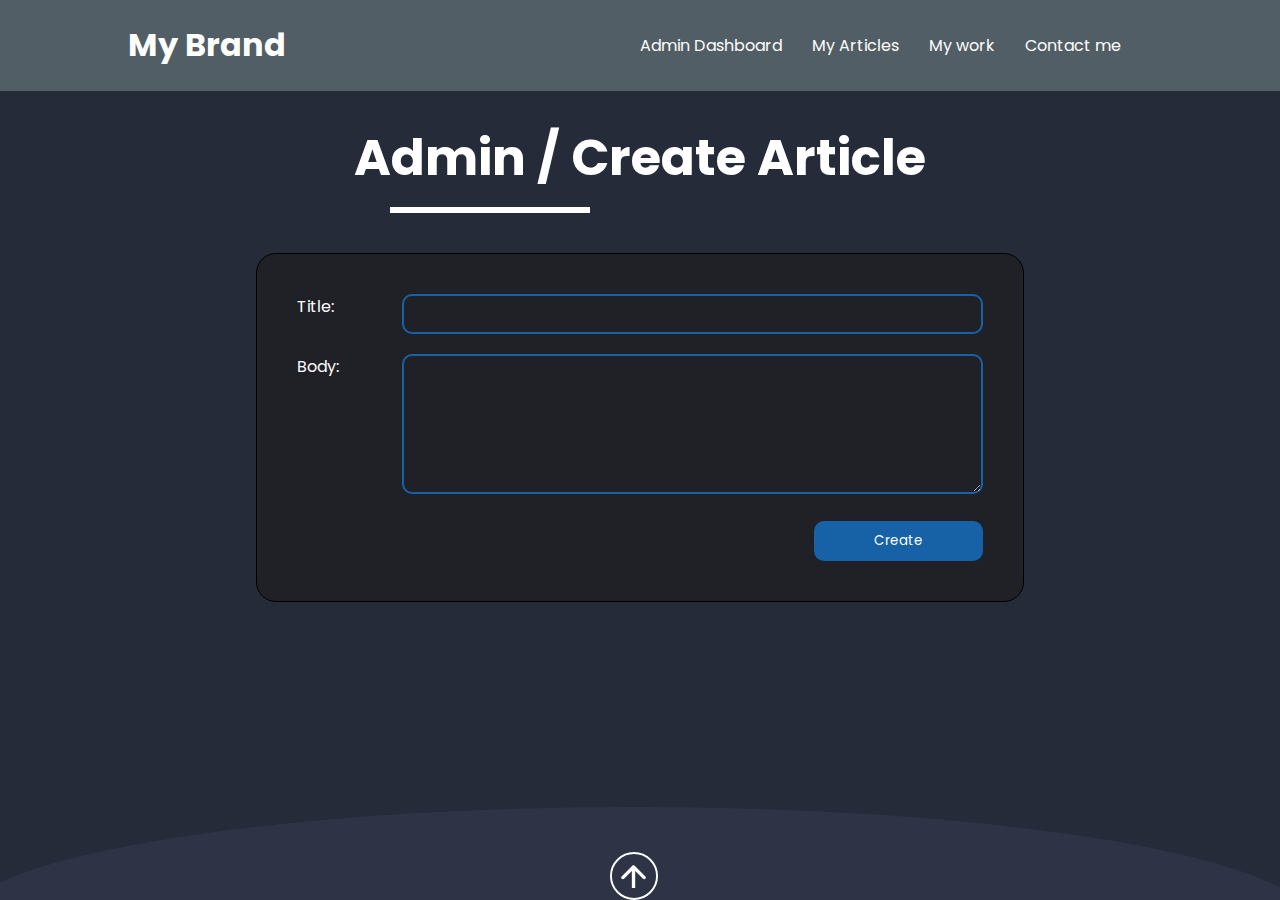
==== pages/admin_add_article.html @ e381bf79 "this adds the Admin Create Article page" ====
<!DOCTYPE html>
<html lang="en">

<head>
    <meta charset="UTF-8">
    <meta http-equiv="X-UA-Compatible" content="IE=edge">
    <meta name="viewport" content="width=device-width, initial-scale=1.0">
    <title>My Brand</title>
    <link rel="stylesheet" href="../css/style.css">
    <link rel="stylesheet" href="https://cdnjs.cloudflare.com/ajax/libs/font-awesome/4.7.0/css/font-awesome.min.css">
</head>

<body>
    <div class="main">
        <div class="navbar">
            <div class="brand-logo">
                <h1>My Brand</h1>
            </div>
            <div class="menu-list">
                <ul>
                    <li>
                        <a href="./admin_dashboard.html"> Admin Dashboard</a>
                    </li>
                    <li>
                        <a href="./blog.html">My Articles</a>
                    </li>
                    <li>
                        <a href="../index.html">My work</a>
                    </li>
                    <li>
                        <a href="../index.html">Contact me</a>
                    </li>
                </ul>
            </div>
        </div>



        <section class="page-section">
            <div class="page-section-header">
                <h1>Admin / Create Article </h1>
                <div class="hr-line"></div>
            </div>

            <div class="section-main-content">
                <div class="comment-form-widget">
                    <div class="input-wrapper">
                        <label>Title: </label>
                        <div class="comment-input-widget">
                            <input type="text" placeholder="" class="page-input">
                        </div>
                    </div>
                    <div class="input-wrapper">
                        <label>Body:  </label>
                        <div class="comment-input-widget">
                            <textarea class="comment-input" name="" placeholder=""></textarea>
                        </div>
                    </div>


                    <div class="comment-form-option">
                        <button class="btn-send">Create</button>
                    </div>

                </div>
            </div>



            <footer class="copyright">
                <div class="social-medial-widget">
                    <button class="btn-direction">
                     <a href="./admin_add_article.html"><img src="../assets/icons/allow-up.svg"></a> 
                </button>
                    <div class="social-medial-links">
                        <a href="http://">
                            <span class="fa fa-facebook"></span>
                        </a>
                        <a href="http://">
                            <span class="fa fa-reddit-alien"></span>
                        </a>
                        <a href="http://">
                            <span class="fa fa-google"></span>
                        </a>
                        <a href="http://">
                            <span class="fa fa-youtube"></span>
                        </a>
                        <a href="http://">
                            <span class="fa fa-linkedin"></span>
                        </a>


                    </div>
                </div>
                <div class="copyright-content">
                    My Brand © 2022, Emmanuel Nkurunziza : ewink.01@gmail.com
                </div>

            </footer>
        </section>
    </div>

</body>

</html>
---- css/style.css ----
@import url('https://fonts.googleapis.com/css2?family=Poppins:wght@100;200;300;400;500;600;700;800;900&display=swap');
* {
    font-family: 'Poppins', sans-serif;
}

body {
    padding: 0px;
    margin: 0px;
}

.main {
    padding-top: 80px;
    background: #252B38;
    overflow-x: hidden;
    position: fixed;
    left: 0px;
    right: 0px;
    top: 0px;
    bottom: 0px;
    overflow-y: auto;
}

.navbar {
    background: #525E65;
    display: flex;
    justify-content: space-between;
    align-items: center;
    padding-left: 10%;
    width: 100%;
    position: fixed;
    left: 0px;
    right: 0px;
    top: 0px;
    z-index: 999;
}

.brand-logo h1 {
    color: #fff;
}

.menu-list {
    width: 60%;
}

.menu-list ul {
    list-style: none;
    display: flex;
    align-items: center;
    padding-left: 0px;
    margin-right: 20%;
}

.menu-list ul li {
    margin-right: 30px;
}

.menu-list ul li a {
    color: #fff;
    text-decoration: none;
}

.page-section {
    display: flex;
    flex-direction: column;
    min-height: 90vh;
    align-items: center;
    justify-content: space-between;
    position: relative;
    width: 100%;
}

.my-intro {
    position: absolute;
    top: -172px;
    background: #2E3445;
    left: -44px;
    right: 0px;
    border-radius: 50%;
    -webkit-border-radius: 50%;
    -moz-border-radius: 50%;
    -ms-border-radius: 50%;
    -o-border-radius: 50%;
    height: 333px;
    width: 106%;
    display: flex;
    align-items: center;
    justify-content: center;
}

.my-intro .name {
    color: #fff;
    position: relative;
    top: 88px;
    font-size: 44px;
}

.profile-image {
    margin-top: 200px;
}

.profile-image img {
    width: 250px;
}

.description {
    text-align: center;
    color: #fff;
    font-size: 30px;
}

.section-option {
    display: flex;
    flex-direction: column;
    align-items: center;
}

.section-option label {
    color: #fff;
    font-size: 17px;
    margin-bottom: 10px;
}

.btn-direction {
    background: transparent;
    border: none;
    height: 60px;
    width: 60px;
}

.btn-direction img {
    width: 100%;
}

.page-section-header {
    padding-top: 30px;
    display: flex;
    flex-direction: column;
    justify-content: center;
    align-items: center;
}

.section-option {
    margin-bottom: 40px;
}

.page-section-header h1 {
    color: #fff;
    margin-bottom: 11px;
    margin-top: 10px;
    font-size: 50px;
}

.hr-line {
    border-bottom: 6px solid #fff;
    position: relative;
    left: -150px;
    width: 200px;
}

.section-main-content .about-me {
    color: #fff;
    text-align: center;
    font-size: 30px;
    line-height: 50px;
}

.section-main-content .blog-into {
    color: #fff;
    text-align: center;
    font-size: 30px;
    line-height: 50px;
}

.section-sub-content {
    color: #fff;
    text-align: center;
    font-size: 25px;
    display: flex;
    align-items: center;
}

.blog-widget {
    display: grid;
    grid-template-columns: 32% 32% 32%;
    grid-gap: 20px;
    margin-top: 40px;
    margin-bottom: 40px;
}

.blog-widget .blog-item img {
    width: 100%;
    height: 230px;
    object-fit: cover;
}

.blog-widget .blog-item h3 {
    color: #fff;
}

.contact-form-widget {
    display: block;
    margin: 80px auto;
    width: 400px;
    background: #202027;
    border: 1px solid #000000;
    box-sizing: border-box;
    border-radius: 20px;
    padding: 40px;
    position: relative;
}

.input-widget {
    display: flex;
    flex-direction: column;
    margin-bottom: 20px;
}

.input-widget label {
    color: #fff;
}

.input-widget input {
    border: 2px solid #1762A7;
    box-sizing: border-box;
    border-radius: 10px;
    background: transparent;
    height: 40px;
}

.form-option .btn-send {
    width: 100%;
    color: #fff;
    background: #1762A7;
    border-radius: 10px;
    border: none;
    height: 40px;
}

.social-medial-widget {
    position: absolute;
    bottom: 2px;
    background: #2E3445;
    left: -44px;
    right: 0px;
    border-radius: 50%;
    -webkit-border-radius: 50%;
    -moz-border-radius: 50%;
    -ms-border-radius: 50%;
    -o-border-radius: 50%;
    height: 233px;
    width: 106%;
    display: flex;
    align-items: center;
    justify-content: center;
    flex-direction: column;
}

.social-medial-widget .social-medial-links {
    margin-bottom: 60px;
}

.social-medial-links {
    display: flex;
}

.social-medial-links a {
    text-decoration: none;
    background: rgb(182, 182, 182);
    color: #252B38;
    border-radius: 50%;
    -webkit-border-radius: 50%;
    -moz-border-radius: 50%;
    -ms-border-radius: 50%;
    -o-border-radius: 50%;
    height: 30px;
    width: 30px;
    display: block;
    margin-right: 20px;
    display: flex;
    align-items: center;
    justify-content: center;
}

.page-section .copyright {
    width: 100%;
    height: 400px;
    color: #fff;
    display: flex;
    flex-direction: column;
    justify-content: flex-end;
    align-items: center;
    position: relative;
    overflow: hidden;
}

.copyright {
    width: 100%;
    color: #fff;
    display: flex;
    flex-direction: column;
    justify-content: flex-end;
    align-items: center;
    position: relative;
}

.copyright-content {
    background: #525E65;
    width: 100%;
    height: 80px;
    z-index: 99;
    display: flex;
    justify-content: center;
    align-items: center;
    margin-top: 15px;
}

 


.blog-list {
    width: 100%;
    display: flex;
    flex-direction: column;
    align-items: center;
    margin-top: 30px;
}

.article-item {
    width: 80%;
    padding: 10px 30px;
    border: 1px solid #fff;
    background: #525E65;
    margin-bottom: 20px;
}

.article-header {
    border-bottom: 1px solid rgb(187, 187, 187);
    color: #fff;
    padding: 8px;
    padding-left: 200px;
    font-weight: 800;
    margin-bottom: 20px;
}

.article-body {
    color: #fff;
    margin-bottom: 20px;
}

.article-footer {
    display: flex;
    justify-content: space-between;
}

.btn-like {
    background: transparent;
    color: #fff;
    border: none;
}

.btn-readmore {
    background: #fff;
    border-radius: 5px;
    -webkit-border-radius: 5px;
    -moz-border-radius: 5px;
    -ms-border-radius: 5px;
    -o-border-radius: 5px;
    border: none;
    padding: 4px 10px;
}

   


.article-title {
    font-size: 20px;
    color: #fff;
}

.blog-content {
    color: #fff;
    margin: 100px 15%;
}

.blog-option {
    margin: 0px 15%;
    display: flex;
    align-items: center;
    justify-content: space-between;
    margin-bottom: 40px;
}

.left-option {
    display: flex;
    align-items: center;
    color: #fff;
}

.right-option {
    display: flex;
    align-items: center;
    color: #fff;
}

.section-main-content {
    width: 100%;
    justify-content: center;
    display: flex;
}

.comment-form-widget {
    background: #202027;
    border: 1px solid #000000;
    box-sizing: border-box;
    border-radius: 20px;
    width: 60%;
    padding: 40px;
    margin-top: 40px;
    margin-bottom: 40px;
}

.comment-input-widget {
    margin-bottom: 20px;
    width: 100%;
}

.comment-input-widget input {
    border: 2px solid #1762A7;
    box-sizing: border-box;
    border-radius: 10px;
    background: transparent;
    width: 100%;
    height: 40px;
    padding-left: 10px;
    color: #fff;
}

.comment-input-widget textarea {
    border: 2px solid #1762A7;
    box-sizing: border-box;
    border-radius: 10px;
    background: transparent;
    width: 100%;
    height: 40px;
    height: 140px;
    padding-left: 10px;
    color: #fff;
}

.comment-form-option {
    display: flex;
    justify-content: flex-end;
}

.comment-form-option .btn-send {
    color: #fff;
    background: #1762A7;
    border-radius: 10px;
    border: none;
    padding: 10px 60px;
}

.comment-list {
    display: flex;
    flex-direction: column;
}

.comment-item {
    margin-bottom: 20px;
    background: #202027;
    border: 1px solid #000000;
    padding: 20px;
}

.comment {
    color: #fff;
}

.comment .commenter-name {
    color: #1762A7;
}




.blog-item-wrapper {
    display: flex;
    align-items: center;
}

.blog-item-option {
    display: flex;
    flex-direction: column;
    padding-left: 20px;
}

.blog-item-option .btn-edit {
    margin-bottom: 20px;
    background: #FFFFFF;
    border: 1px solid #FFFFFF;
    box-sizing: border-box;
    border-radius: 10px;
}

.blog-item-option .btn-delete {
    background: #FF4A4A;
    border: 1px solid #FFFFFF;
    box-sizing: border-box;
    border-radius: 10px;
}

.page-section .comment-list {
    margin-top: 40px;
}

.reply-widget {
    display: flex;
    flex-direction: column;
    margin-top: 30px;
}

.reply-widget textarea {
    height: 100px;
    padding: 20px;
}

.reply-widget .btn-reply,
.right-option .btn-reply {
    height: 40px;
    background: #1762A7;
    border-radius: 10px;
    margin-top: 10px;
    border: none;
    color: #fff;
}



.input-wrapper {
    display: flex;
}

.input-wrapper label {
    margin-right: 20px;
    width: 100px;
    color: #fff;
}
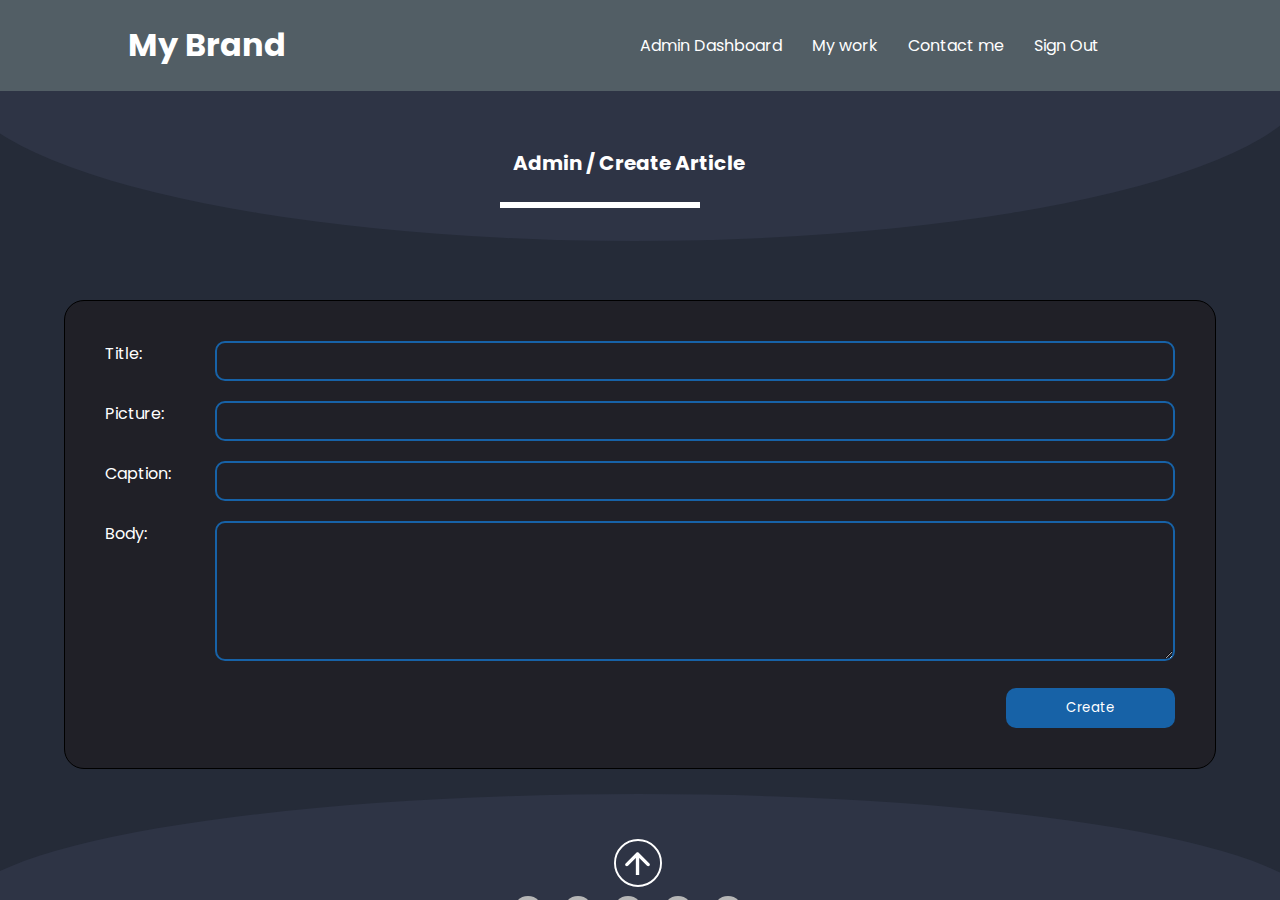
==== commit abc8f141: "Fixes responsiveness to all the pages of the UI" ====
--- a/pages/admin_add_article.html
+++ b/pages/admin_add_article.html
@@ -12,24 +12,26 @@
 
 <body>
     <div class="main">
-        <div class="navbar">
+        <div class="navbar" id="My-brand">
             <div class="brand-logo">
-                <h1>My Brand</h1>
+                <h1> My Brand</h1>
             </div>
             <div class="menu-list">
                 <ul>
-                    <li>
-                        <a href="./admin_dashboard.html"> Admin Dashboard</a>
-                    </li>
-                    <li>
-                        <a href="./blog.html">My Articles</a>
-                    </li>
-                    <li>
-                        <a href="../index.html">My work</a>
-                    </li>
-                    <li>
-                        <a href="../index.html">Contact me</a>
-                    </li>
+                    <li><a href="./admin_dashboard.html">Admin Dashboard</a></li>
+                    <li><a href="../index.html#My-work">My work</a></li>
+                    <li><a href="../index.html#Contact-me">Contact me</a></li>
+                    <li><a href="./admin_login.html">Sign Out</a></li>
+                </ul>
+            </div>
+            <div class="menu-list-mobile hidden">
+                <input class="menu-btn" type="checkbox" id="menu-btn" />
+                <label class="menu-icon" for="menu-btn"><span class="nav-icon"></span></label>
+                <ul class="menu">
+                    <li><a href="./admin_dashboard.html">Admin Dashboard</a></li>
+                    <li><a href="../index.html#My-work">My work</a></li>
+                    <li><a href="../index.html#Contact-me">Contact me</a></li>
+                    <li><a href="./admin_login.html">Sign Out</a></li>
                 </ul>
             </div>
         </div>
@@ -37,18 +39,30 @@
 
 
         <section class="page-section">
-            <div class="page-section-header">
-                <h1>Admin / Create Article </h1>
-                <div class="hr-line"></div>
+            <div class="my-intro">
+                <h1 class="name-logIn">Admin / Create Article</h1>
+                <div class="hr-line-logIn"></div>
             </div>
 
-            <div class="section-main-content">
+            <div class="section-main-content-edit">
                 <div class="comment-form-widget">
                     <div class="input-wrapper">
                         <label>Title: </label>
                         <div class="comment-input-widget">
                             <input type="text" placeholder="" class="page-input">
                         </div>
+                    </div>
+                    <div class="input-wrapper">
+                        <label>Picture: </label>
+                        <div class="comment-input-widget">
+                            <input type="text" placeholder="" class="page-input">
+                        </div>
+                    </div>
+                    <div class="input-wrapper">
+                        <label>Caption: </label>
+                        <div class="comment-input-widget">
+                            <input type="text" placeholder="" class="page-input">
+                        </div> 
                     </div>
                     <div class="input-wrapper">
                         <label>Body:  </label>
--- a/css/style.css
+++ b/css/style.css
@@ -38,10 +38,21 @@
     color: #fff;
 }
 
+@media (max-width:600px) {
+    .brand-logo h1 {
+        font-size: 25px;
+    }
+}
+
 .menu-list {
     width: 60%;
 }
 
+.menu-list-mobile {
+    width: 50%;
+
+}
+
 .menu-list ul {
     list-style: none;
     display: flex;
@@ -59,7 +70,110 @@
     text-decoration: none;
 }
 
+
+
+.hidden {
+    display: none;
+}
+
+.menu-list-mobile {
+    padding-top: 10px;
+}
+
+.menu-list-mobile ul {
+    margin: 0;
+    padding: 0;
+    list-style: none;
+    overflow: hidden; 
+    background-color: #525E65;
+}
+
+.menu-list-mobile ul a {
+    display: block;
+    text-decoration: none;
+    color:#fff
+}
+    
+.menu-list-mobile .menu {
+    clear: both;
+    max-height:0;
+    transition: max-height .2s ease-out;
+}
+
+.menu-list-mobile .menu-icon {
+    padding: 28px 20px;
+    position: relative;
+    cursor: pointer; 
+}
+
+.menu-list-mobile .menu-icon .nav-icon {
+    background: #fff; 
+    display: block;
+    height: 2px;
+    width:18px;
+    position: relative;
+    transition: all .2s ease-out;
+}
+
+.menu-list-mobile .menu-icon .nav-icon:before {
+    background: #fff;
+    content: "";
+    display: block;
+    height: 100%;
+    width: 100%;
+    position: absolute;
+    top:5px;
+    transition: all .2s ease-out;
+}
+
+.menu-list-mobile .menu-icon .nav-icon:after {
+    background: #fff;
+    content: "";
+    display: block;
+    height: 100%;
+    width: 100%;
+    position: absolute;
+    top:-5px;
+    transition: all .2s ease-out;
+}
+
+
+.menu-list-mobile .menu-btn {
+    display: none;
+}
+
+.menu-list-mobile .menu-btn:checked ~ .menu {
+     max-height: 250px;
+ }
+
+.menu-list-mobile .menu-btn:checked ~ .menu-icon .nav-icon {
+    background: transparent;
+ }
+
+ .menu-list-mobile .menu-btn:checked ~ .menu-icon .nav-icon:before {
+     transform: rotate(-45deg);
+     top: 0;
+}
+
+.menu-list-mobile .menu-btn:checked ~ .menu-icon .nav-icon:after {
+    transform: rotate(45deg);
+    top: 0;
+}
+
+
+@media (max-width:930px) {
+    .menu-list {
+        display: none;
+    }
+    .hidden {
+        display: block;
+    }
+}
+
+
+
 .page-section {
+    color: #fff;
     display: flex;
     flex-direction: column;
     min-height: 90vh;
@@ -87,6 +201,21 @@
     justify-content: center;
 }
 
+
+@media (max-width:930px) {
+    .my-intro {
+        top: -140px;
+        left: -20px;
+    }
+}
+
+@media (max-width:600px) {
+    .my-intro {
+        left: -10px;
+    }
+}
+
+
 .my-intro .name {
     color: #fff;
     position: relative;
@@ -94,6 +223,22 @@
     font-size: 44px;
 }
 
+
+@media (max-width:930px) {
+    .my-intro .name {
+        top: 100px;
+    }
+}
+
+@media (max-width:600px) {
+    
+    .my-intro .name {
+        top: 80px;
+        font-size: 25px;
+    }     
+}
+
+
 .profile-image {
     margin-top: 200px;
 }
@@ -101,6 +246,15 @@
 .profile-image img {
     width: 250px;
 }
+
+
+@media (max-width:600px) {
+    
+    .profile-image img {
+        width: 200px;
+    }     
+}
+
 
 .description {
     text-align: center;
@@ -131,12 +285,22 @@
     width: 100%;
 }
 
-.page-section-header {
+.page-section-header,
+.page-section-header-dashboard {
     padding-top: 30px;
     display: flex;
     flex-direction: column;
     justify-content: center;
     align-items: center;
+}
+
+
+
+@media (max-width:600px) {
+    .page-section-header-dashboard {
+        margin-left: 20px;
+    }
+
 }
 
 .section-option {
@@ -150,13 +314,27 @@
     font-size: 50px;
 }
 
-.hr-line {
+.hr-line,
+.hr-line-dashboard {
     border-bottom: 6px solid #fff;
     position: relative;
     left: -150px;
     width: 200px;
 }
 
+
+@media (max-width:930px) {
+    .page-section-header h1 {
+        font-size: 30px;
+    }
+    .hr-line {
+        border-bottom: 4px solid #fff;
+        left: -120px;
+        width: 150px;
+    }
+
+}
+
 .section-main-content .about-me {
     color: #fff;
     text-align: center;
@@ -178,6 +356,20 @@
     display: flex;
     align-items: center;
 }
+
+
+@media (max-width:930px) {
+    .section-main-content .about-me,
+    .section-main-content .blog-into {
+        font-size: 20px;
+        line-height: 40px;
+        padding: 20px;
+    }
+    .section-sub-content {
+        font-size: 20px;
+    }
+}
+
 
 .blog-widget {
     display: grid;
@@ -196,6 +388,26 @@
 .blog-widget .blog-item h3 {
     color: #fff;
 }
+
+
+@media (max-width:930px) {
+    .blog-widget {
+        display: grid;
+        grid-template-columns:1fr;
+        grid-template-rows: auto auto auto;
+        justify-content: center;
+    }
+    .blog-widget .blog-item img {
+        width: 100%;
+        height: 270px;
+        object-fit: cover;
+    }
+    .blog-widget .blog-item h3,
+    .section-option label {
+        text-align: center;
+    }
+}
+
 
 .contact-form-widget {
     display: block;
@@ -227,20 +439,29 @@
     height: 40px;
 }
 
+
+.section-main-content-logIn .form-option a {
+    text-decoration: none;
+}
+
 .form-option .btn-send {
+    display: block;
     width: 100%;
     color: #fff;
     background: #1762A7;
     border-radius: 10px;
     border: none;
     height: 40px;
-}
+    cursor:pointer;
+}
+
+
 
 .social-medial-widget {
     position: absolute;
     bottom: 2px;
     background: #2E3445;
-    left: -44px;
+    left: -40px;
     right: 0px;
     border-radius: 50%;
     -webkit-border-radius: 50%;
@@ -254,6 +475,15 @@
     justify-content: center;
     flex-direction: column;
 }
+
+
+@media (max-width:930px) {
+    .social-medial-widget {
+        left: -15px;
+    }
+
+}
+
 
 .social-medial-widget .social-medial-links {
     margin-bottom: 60px;
@@ -314,7 +544,48 @@
     margin-top: 15px;
 }
 
+
+@media (max-width:600px) {
+    .copyright-content {
+        font-size: 10px;
+    }
+
+}
+
  
+
+.page-content {
+    margin-top: 250px;
+    display: flex;
+    flex-direction: column;
+    color: #fff;
+}
+
+.page-content .my-intro {
+    margin-top: 100px;
+}
+
+.page-content .my-intro .name {
+    top: 95px;
+    left: 95px;
+    font-size: 35px;
+}
+
+.page-content .my-intro .hr-line {
+    top: 130px;
+    left:-300px;
+}
+
+
+@media (max-width:600px) {
+    .page-content .my-intro .name {
+        font-size: 30px;
+    }
+    
+    .page-content .my-intro .hr-line {
+        left:-200px;
+    }
+}
 
 
 .blog-list {
@@ -329,6 +600,7 @@
     width: 80%;
     padding: 10px 30px;
     border: 1px solid #fff;
+    border-radius: 20px;
     background: #525E65;
     margin-bottom: 20px;
 }
@@ -342,6 +614,15 @@
     margin-bottom: 20px;
 }
 
+
+@media (max-width:930px) {
+    .article-header {
+        padding-left: 0px;
+    }
+}
+
+
+
 .article-body {
     color: #fff;
     margin-bottom: 20px;
@@ -350,7 +631,10 @@
 .article-footer {
     display: flex;
     justify-content: space-between;
-}
+    align-items: center;
+}
+
+
 
 .btn-like {
     background: transparent;
@@ -366,23 +650,97 @@
     -ms-border-radius: 5px;
     -o-border-radius: 5px;
     border: none;
-    padding: 4px 10px;
-}
-
-   
-
-
-.article-title {
-    font-size: 20px;
-    color: #fff;
-}
-
-.blog-content {
+    padding: 5px;
+}
+
+.btn-readmore a {
+    text-decoration: none;
+    font-size: 15px;
+    font-weight: bolder;
+}
+
+
+.page-content .copyright {
+    margin-top: 300px;
+}
+
+
+
+.page-content .my-intro .name-article, 
+.name-logIn {
+        position: relative;
+        font-size: 20px;
+        text-align: center;
+        top: 88px;
+        left: 95px;
+}   
+
+
+
+.page-content .my-intro .hr-line-article,
+.hr-line-logIn {
+        border-bottom: 6px solid #fff;
+        position: relative;
+        width: 200px;
+        top: 130px;
+        left:-300px;
+}
+
+
+
+
+@media (max-width:600px) { 
+    .page-content .my-intro .name-article,
+    .name-logIn {
+        left: 50px;
+    }
+
+    .page-content .my-intro .hr-line-article,
+    .hr-line-logIn {
+        top: 150px;
+        left:-150px;
+    }
+}
+
+
+.article-picture {
+    display: flex;
+    flex-direction: column;
+    justify-content: center;
+    width: 100%;
+    height: 500px;
+}
+
+.article-picture img {
+    object-fit: cover;
+}
+
+.article-picture figcaption {
+    text-align: center;
+}
+
+
+@media (max-width:600px) { 
+    .article-picture {
+        height: 300px;
+    }
+}
+
+.blog-content,
+.blog-content-article {  
     color: #fff;
     margin: 100px 15%;
 }
 
-.blog-option {
+
+@media (max-width:600px) { 
+    .blog-content-article {
+        margin: 20px 15% 0 15%;
+    }  
+}
+
+.blog-option,
+.blog-option-dashboard {
     margin: 0px 15%;
     display: flex;
     align-items: center;
@@ -390,7 +748,27 @@
     margin-bottom: 40px;
 }
 
-.left-option {
+
+@media (max-width:600px) { 
+    .blog-option-dashboard {
+        flex-direction: column-reverse;
+        align-items: center;
+        justify-content: space-between;
+    }  
+    .blog-option-dashboard .roght-option {
+        position: fixed;
+        top: 0;
+    }
+
+    .left-option-dashboard {
+        position: relative;
+        top: 40px;
+    }
+}
+
+
+.left-option,
+.left-option-dashboard {
     display: flex;
     align-items: center;
     color: #fff;
@@ -402,7 +780,51 @@
     color: #fff;
 }
 
-.section-main-content {
+
+
+@media (max-width:930px) { 
+    .left-option {
+        flex-direction: column;
+    }
+    .left-option .btn-like {
+        font-size: 35px;
+    }
+    .right-option {
+        flex-direction: column;
+    }
+}
+
+
+@media (max-width:600px) { 
+    .left-option-dashboard {
+        flex-direction: column;
+    }
+}
+
+
+@media (max-width:600px) { 
+    .blog-option {
+        flex-direction: column;
+        justify-content: flex-end;
+    }
+    .left-option {
+        flex-direction: row;
+    }
+    .left-option .btn-like {
+        font-size: 25px;
+    }
+}
+
+
+
+.comment-title {
+    color: #fff;
+    font-size: 20px;
+}
+
+.section-main-content,
+.section-main-content-logIn,
+.section-main-content-edit {
     width: 100%;
     justify-content: center;
     display: flex;
@@ -419,6 +841,14 @@
     margin-bottom: 40px;
 }
 
+
+@media (max-width:600px) { 
+    .comment-form-widget {
+        width: 100%;
+    }
+}
+
+
 .comment-input-widget {
     margin-bottom: 20px;
     width: 100%;
@@ -458,6 +888,7 @@
     border-radius: 10px;
     border: none;
     padding: 10px 60px;
+    cursor:pointer;
 }
 
 .comment-list {
@@ -482,17 +913,92 @@
 
 
 
+.hr-line-logIn {
+    left:-150px;
+}
+
+
+.section-main-content-logIn {
+    position: relative;
+    top: 150px;
+}
+
+
+.hr-line-dashboard {
+    top: 150px;
+}
 
 .blog-item-wrapper {
     display: flex;
     align-items: center;
 }
 
+
+@media (max-width:930px) { 
+    .blog-item-wrapper {
+        padding-left: 10px;
+        padding-right: 10px;
+    }  
+}
+
 .blog-item-option {
     display: flex;
     flex-direction: column;
     padding-left: 20px;
 }
+
+@media (max-width:930px) { 
+    .blog-item-wrapper {
+        flex-direction: column;
+        padding-bottom: 50px;
+        width: 90%;
+        padding: 10px 30px;
+        border: 1px solid #fff;
+        border-radius: 20px;
+        background: #525E65;
+        margin-bottom: 20px;
+    }  
+
+    .article-footer-dashboard {
+        flex-direction: column;
+    }
+    .blog-option-dashboard {
+        flex-direction: column-reverse;
+        align-items: center;
+        justify-content: space-between;
+    }  
+    .blog-option-dashboard .roght-option {
+        position: fixed;
+        top: 0;
+    }
+
+    .left-option-dashboard {
+        position: relative;
+        top: 40px;
+    }
+
+}
+
+
+
+@media (max-width:600px) { 
+    .blog-item-wrapper {
+        flex-direction: column;
+        padding-bottom: 50px;
+        width: 90%;
+        padding: 10px 30px;
+        border: 1px solid #fff;
+        border-radius: 20px;
+        background: #525E65;
+        margin-bottom: 20px;
+    }  
+
+    .article-footer-dashboard {
+        flex-direction: column;
+    }
+
+}
+
 
 .blog-item-option .btn-edit {
     margin-bottom: 20px;
@@ -509,6 +1015,7 @@
     border-radius: 10px;
 }
 
+
 .page-section .comment-list {
     margin-top: 40px;
 }
@@ -522,6 +1029,7 @@
 .reply-widget textarea {
     height: 100px;
     padding: 20px;
+    border-radius: 20px;
 }
 
 .reply-widget .btn-reply,
@@ -535,6 +1043,20 @@
 }
 
 
+.section-main-content-edit {
+    position: relative;
+    top: 180px;
+    width: 150%;
+}
+
+
+@media (max-width:600px) { 
+    .section-main-content-edit {
+        width: 90%;
+        padding: 0 10px 0 10px;
+    }
+
+}
 
 .input-wrapper {
     display: flex;
